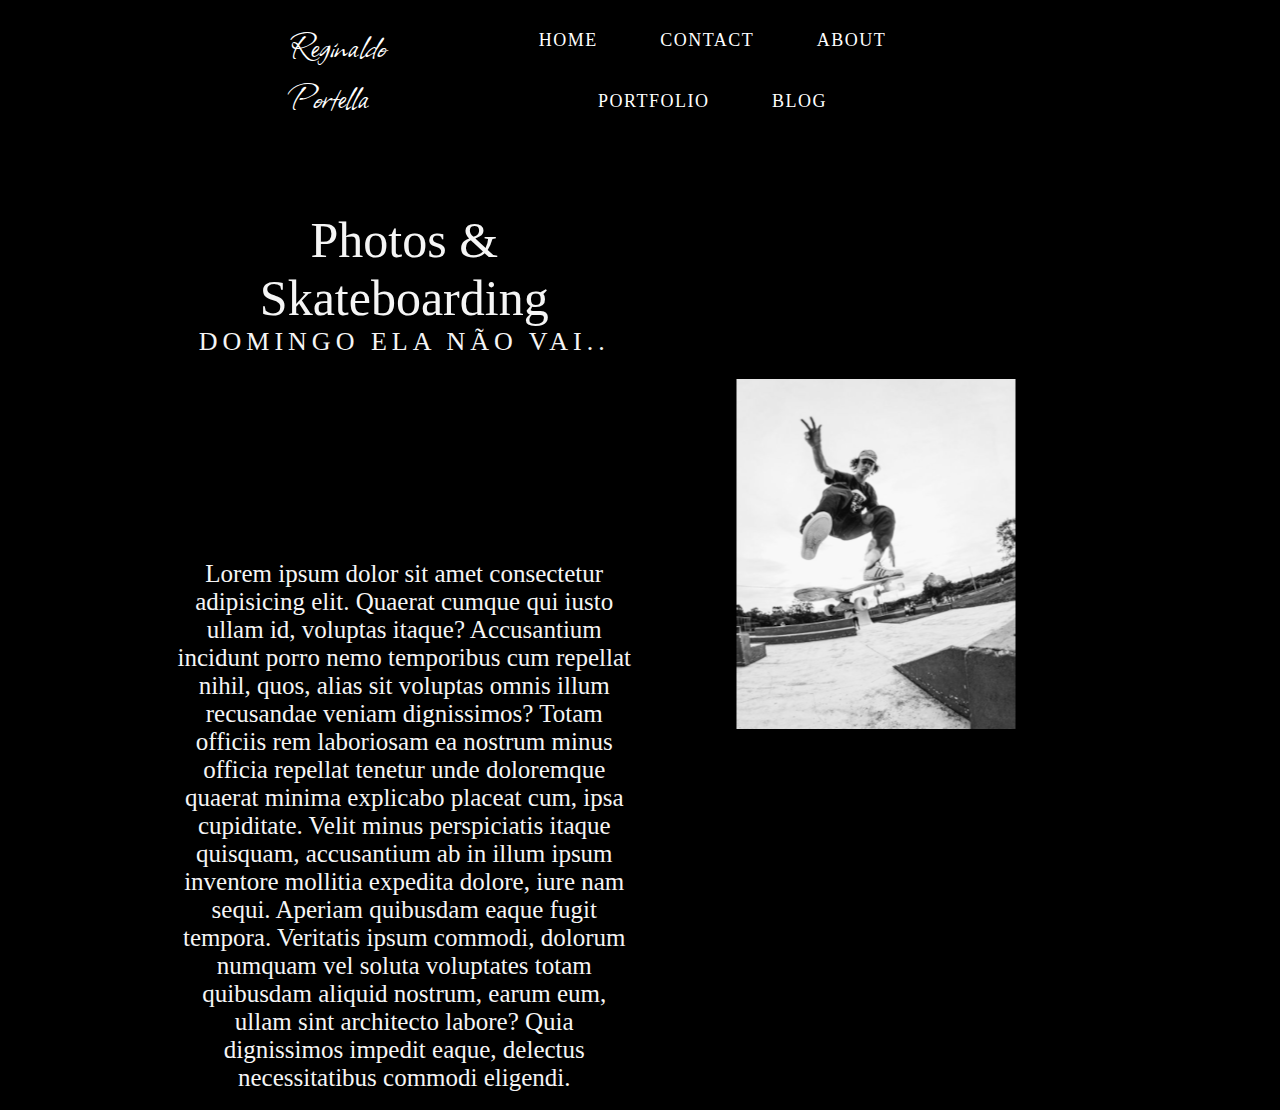
==== blog.html @ 15ab2d56 "input hero project" ====
<!DOCTYPE html>
<html lang="pt-br">
<head>
    <meta charset="UTF-8">
    <meta http-equiv="X-UA-Compatible" content="IE=edge">
    <meta name="viewport" content="width=device-width, initial-scale=1.0">
    <title>Blog Reginaldo Portella</title>
    <link rel="stylesheet" href="style.css">
</head>

<body>
    <!-- nav section -->
    <section id="nav-bar" class="container">
        <section class="nav-bar">
            <div class="nav-list">
                <span class="brand"><a href="index.html">Reginaldo Portella</a></span>
                <div class="hamburger">
                    <div class="bar"></div>
                </div>
                <ul class="nav-options">
                    <li><a href="index.html">HOME</a></li>
                    <li><a href="contact.html">CONTACT</a></li>
                    <li><a href="about.html">ABOUT</a></li>
                    <li><a href="portfolio.html">PORTFOLIO</a></li>
                    <li><a href="about.html">BLOG</a></li>
                </ul>
            </div>
        </section>
    </section>

    <section id="blog" class="blog container">
        <div class="blog-info">
            <span class="blog-info-heading">Photos & Skateboarding</span> <br>
            <span class="blog-info-subheading">Domingo ela não vai..</span>
        </div>
        <p class="blog-info-des">Lorem ipsum dolor sit amet consectetur adipisicing elit. Quaerat cumque qui iusto ullam id, voluptas itaque? Accusantium incidunt porro nemo temporibus cum repellat nihil, quos, alias sit voluptas omnis illum recusandae veniam dignissimos? Totam officiis rem laboriosam ea nostrum minus officia repellat tenetur unde doloremque quaerat minima explicabo placeat cum, ipsa cupiditate. Velit minus perspiciatis itaque quisquam, accusantium ab in illum ipsum inventore mollitia expedita dolore, iure nam sequi. Aperiam quibusdam eaque fugit tempora. Veritatis ipsum commodi, dolorum numquam vel soluta voluptates totam quibusdam aliquid nostrum, earum eum, ullam sint architecto labore? Quia dignissimos impedit eaque, delectus necessitatibus commodi eligendi.</p>
        <div class="blog-img">
            <img src="images/img16.png" alt="">
        </div>
    </section>

    <script src="script.js"></script>
</body>

</html>
---- style.css ----
* {
    border: 0;
    margin: 0;
    box-sizing: border-box;
    text-decoration: none;
}

@font-face {
    font-family: 'brand';
    src: url('fonts/Allison-Regular.ttf') format('truetype');
}
:root {
    --font-brand: 'brand';
}
html {
    font-size: 10px;
    font-family: 'Montserrat' sans-serif;
    scroll-behavior: smooth;
}
body {
    background-color: black;
    /* color: white; */
}
/* container */
.container {
    width: 100%;
    height: auto;
    display: flex;
    align-items: center;
    justify-content: center;
}

/* @keyframes bg {
    0% {
        left: 0px;
    }
    25% {
        left: -518px;
    }
    50% {
        left: -950px;
    }
    75% {
        left: -1420px;
    }
    100% {
        left: 0px;
    }
} */
/* end slide section */


#nav-bar {
	height: auto;
	width: 100%;
	position: fixed;
	z-index: 100;
	background-color: black;
    /* animation: 7s appear ease-in-out; */
}
.nav-bar {
	left: 0;
	top: 0;
	padding: 1rem 5rem;
	width: 100%;
	display: flex;
	align-items: center;
	justify-content: space-around;
}
.brand a {
	font-family: var(--font-brand), sans-serif;
	font-size: 4rem;
	color: white;
    transition: 350ms;
}
.nav-list {
    width: 100%;
	display: flex;
	align-items: center;
	justify-content: space-between;
}
.hamburger {
	border: 2px solid white;
	border-radius: 50%;
	display: flex;
	align-items: center;
	justify-content: center;
	height: 70px;
	width: 70px;
	transition: .3s ease transform;
	cursor: pointer;
}
.hamburger.active {
	transform: rotate(360deg);
}
.nav-bar .nav-list .hamburger.active .bar:before {
	top: 0;
	transform: rotate(45deg);
}
.nav-bar .nav-list .hamburger.active .bar:after {
	top: 0;
	transform: rotate(-45deg);
}
.nav-bar .nav-list .hamburger.active .bar {
	background-color: transparent;
}
.nav-bar .nav-list .hamburger .bar {
	height: 2px;
	width: 30px;
	background-color: white;
	position: relative;
	display: flex;
}
.nav-bar .nav-list .hamburger .bar::before,
.nav-bar .nav-list .hamburger .bar::after {
	content: '';
	position: absolute;
	left: 0;
	height: 100%;
	width: 100%;
	background-color: white;
	transition: .3s ease all;
}
.nav-bar .nav-list .hamburger .bar::before {
	top: 8px;
}
.nav-bar .nav-list .hamburger .bar::after {
	bottom: 8px;
}
ul {
	position: absolute;
	width: 100%;
	top: 0;
	left: 0;
	background-color: rgb(46, 45, 45);
	padding: 5rem 0;
	transform: translateY(-100%);
	transition: .3s ease transform;
	text-align: center;
	z-index: -1;
}
li {
	list-style: none;
	display: block;
	position: relative;
    /* background-color: aliceblue; */
}
.nav-bar .nav-list ul li:hover:after {
	transform: translateX(-50%) scale(1);
}
.nav-bar .nav-list ul li:after {
	content: '';
	position: absolute;
	width: 5rem;
	height: .2rem;
	background-color: white;
	left: 50%;
	transform: translateX(-50%) scale(0);
	bottom: 0;
	transition: .3s ease transform;
}
ul li a {
	font-size: 1.8rem;
	text-decoration: none;
	text-transform: uppercase;
	color: white;
	display: block;
	letter-spacing: .15rem;
	padding: 2rem 3rem;
}
.nav-list.open ul {
	transform: translateY(90px);
}
/* end nav bar */


/* hero sectio */
.hero {
    min-height: 80vh;
    width: 100%;
    padding-top: 50px;
    justify-content: center;
    background-color: rgba(0, 0, 0, 0.466);
    flex-direction: column-reverse;
    align-items: center;
}
.hero-info {
    width: 100%;
    text-align: center;
}
.hero-info-heading {
    font-size: 5rem;
    font-weight: 500;
    color: white;
    opacity: 1;
    animation: 3s appear ease-in;
}
.hero-info-subheading {
    font-size: 1.6rem;
    text-transform: uppercase;
    letter-spacing: .5rem;
    color: whitesmoke;
    animation: 10s appear ease-in;
}
.hero-info-button {
    margin-top: 30px;
    padding: 2rem 5rem;
    display: inline-block;
    font-size: 1.6rem;
    text-transform: uppercase;
    color: whitesmoke;
    text-decoration: none;
    letter-spacing: .6rem;
    background-color: rgba(85, 85, 85, 0.534);
    transition: 350ms;
    animation: 20s appear ease-in;
}
.hero-info-button:hover {
    color: black;
    background-color: whitesmoke;

}
.hero-img {
    height: auto;
    width: 20%;
    margin-bottom: 3rem;
    animation: 7s appear ease-in;
}
.hero-img img {
    width: 100%;
    border-radius: 50%;
    text-align: center;
}
@keyframes appear {
    from {
        opacity: 0;
    }
    to {
        opacity: 1;
    }
}
/* end hero section */


/* start slide section */
.slide-bg {
    position: fixed;
    top: 30%;
    left: 2500px; /*50%*/
    transform: translateX(-50%);
    width: 450px;
    display: flex;
    /* overflow: hidden; */
    z-index: -100;
    animation: 15s appear ease-in-out;
}
.bg-img {
    position: relative;
    opacity: 0.9;
    animation: 30s bg ease-in-out forwards infinite;
}

@keyframes bg {
    0%
    {
        left: 0;
    }
    50% {
        left: -5600px;
    }
    100% {
        left: 0;
    }
}




/* start about */
.about {
    position: absolute;
    top: 125px;
    left: 50%;
    transform: translateX(-50%);
    width: 100%;
    min-width: 50vh;
    padding: 10rem 5rem;
    flex-direction: column;
}
.about-info {
    text-align: center;
}
.about-info-heading {
    font-size: 4rem;
    text-transform: uppercase;
    letter-spacing: .3rem;
    color: black;
    color: white;
}
.about-info-desc {
    font-size: 2rem;
    line-height: 3rem;
    margin-top: 10px;
    color: white;
}
.about-info-button {
    padding: 1.6rem 2.6rem;
    display: inline-block;
    background-color: rgba(0, 0, 0, 0.548);
    color: whitesmoke;
    text-decoration: none;
    font-size: 1.6rem;
    text-transform: uppercase;
    margin-top: 20px;
}
.about-img-wrapper {
    margin-top: 30px;
    height: auto;
    max-width: 400px;
    position: relative;
    display: inline-block;
}
.about-img-wrapper img {
    height: 100%;
    width: 100%;
}
.about .about-img .about-img-wrapper::after {
    position: absolute;
    content: '';
    top: 50%;
    right: -5rem;
    transform: translateY(-50%);
    width: 70%;
    height: 120%;
    background-color: rgba(85, 85, 85, 0.534);
    z-index: -1;
}
/* end about section */


/* start portfolio section */
.portfolio {
    position: absolute;
    top: 100px;
    width: 100%;
    min-width: 50vh;
    padding: 10rem 5rem;
    flex-direction: column;
}
.portfolio-info {
    text-align: center;
}
.portfolio-info-heading {
    font-size: 4rem;
    text-transform: uppercase;
    letter-spacing: .3rem;
    color: black;
    color: white;
}
.portfolio-info-desc {
    font-size: 2rem;
    line-height: 3rem;
    margin-top: 10px;
    color: white;
}
.portfolio-img {
    width: 95vw;
    display: flex;
}
.img-p {
    margin: auto;
    text-align: center;
    align-items: center;
    justify-content: space-around;
    flex-wrap: wrap;
}
/* end portfolio section */


/* contact section */
.footer {
    position: absolute;
    top: 200px;
    min-height: 50vh;
    width: 100%;
    background-color: black;
    color: white;
    flex-direction: column;
    text-align: center;
    padding: 5rem;
}
.footer-contact {
    padding: 20px;
}
.footer-contact-heading {
    font-size: 2.5rem;
    text-transform: uppercase;
    letter-spacing: 2px;
    margin-bottom: 10px;
}
.footer-contact-info {
    font-size: 1.4rem;
    padding-top: 10px;
    letter-spacing: .2rem;
}
.footer-social-icon a {
    color: white;
    font-size: 3.3rem;
    margin: .4rem;
    display: inline-block;
}

.footer-social-follow {
    display: flex;
    align-items: center;
    text-align: center;
    letter-spacing: 2rem;
    padding: 1rem;
}
/* end contact section */



/* blog section */
.blog {
    /* padding: 50px; */
    max-width: 969px;
    /* padding-top: 50px; */
    position: absolute;
    left: 50%;
    transform: translate(-50%);
    justify-content: center;
    place-items: center;
    /* margin-top: 550px; */
    /* flex-direction: column-reverse; */
    display: grid;
    grid-template-columns: repeat(2, 1fr);
    grid-template-rows: repeat(2, 1fr);
    gap: 1rem;
}
.blog-info {
    text-align: center;
    color: whitesmoke;
    grid-column: 1 / 2;
}
.blog-info-heading {
    font-size: 5rem;
    font-weight: 400;
    color: whitesmoke;
}
.blog-info-subheading {
    font-size: 2.6rem;
    text-transform: uppercase;
    letter-spacing: .5rem;
    color: whitesmoke;
}
.blog-info-des {
    text-align: center;
    color: whitesmoke;
    font-size: 2.5rem;
    grid-column: 1;
}
.blog-img {
    padding: 50px;
    grid-row: 1 / -1;
    grid-column: 2;
}
.blog-img img {
    width: 100%;
}
/* end blog section */


/* media querry desktop only */
@media only screen and (max-width: 1200px) {
    .hero .hero-info .hero-info-heading {
        font-size: 4rem;
    }
    .hero .hero-info .hero-info-subheading {
        letter-spacing: .8rem;
    }
}

/* media querry  for desktop and tab*/
@media screen and (min-width: 768px) {
    /* nav */
    .nav-bar .nav-list .hamburger {
        display: none;
    }
    .nav-bar {
        max-width: 800px;
    }
    .nav-bar .nav-list ul {
        transform: translateX(0);
        position: initial;
        padding: 0;
        z-index: initial;
        background-color: transparent;
    }
    .nav-bar .nav-list ul li {
        display: inline-block;
    }
    /* home */
    .hero {
        height: 100vh;
        flex-direction: row;
        padding-left: 10%;
        justify-content: center;
        text-align: center;
    }
    .hero .hero-info {
        max-width: 30%;
        text-align: left;
    }
    .hero .hero-info .hero-info-subheading {
        font-size: 1.3rem;
        letter-spacing: .5rem;
    }
    .hero .hero-img {
        min-width: 400px;
        max-width: 1000px;
        z-index: 100;
    }
    /* about */
    .about {
        width: 80%;
        margin: 0 auto;
        flex-direction: row;
        /* background-color: tomato; */
    }
    .about .about-info {
        width: 100%;
        text-align: center;
        padding-right: 10rem;
    }
    .blog.container {
        padding: 1.8rem;
    }
}
/* end media querry desktop */


@media screen and (max-width: 768px) {
    /* hero sec */
    .hero-img {
        padding-top: 5rem;
        width: 60%;
    }
    /* about sec */
    .about {
        min-width: 450px;
        margin: auto;
        position: relative;
        left: 50%;
        transform: translateX(-50%);
    }
    .about-img-wrapper {
        left: 50%;
        transform: translateX(-50%);
        width: 75%;
    }
    /* contact */
    .footer-contact-heading {
        font-size: 3.8rem;
        padding: 1rem;
    }
    .footer-contact-info {
        font-size: 2.5rem;
    }
    /* portfolio sec */
    .portfolio {
        min-width: 450px;
        left: 50%;
        transform: translateX(-50%);
    }
    .img-p img {
        width: 85%;
    }
    /* blog */
    .blog.container {
        padding-top: 10rem;
    }
    .blog {
        max-width: 400px;
        margin: auto;
        display: block;
        flex-direction: column;
    }
}





/* mobile version */
@media screen and (max-width: 360px) {
    .footer-contact-heading {
        font-size: 3rem;
    }
    .footer-contact-info {
        font-size: 2.8rem;
    }
    .about {
        min-width: 350px;
        position: absolute;
        left: 50%;
        transform: translateX(-50%);
        width: 20%;
    }
    .about-info {
        min-width: 320px;
    }
    /* portfolio */
    .portfolio {
        min-width: 450px;
        left: 50%;
        transform: translateX(-50%);
    }
    .portfolio-info {
        margin-left: 20px;
    }
    .portfolio-img {
        position: absolute;
        top: 275px;
        left: 52%;
        transform: translateX(-50%);
    }
    .img-p {
        min-width: 40px;
        left: 10px;
    }
    .img-p img {
        width: 90%;
        margin: auto;
    }
}
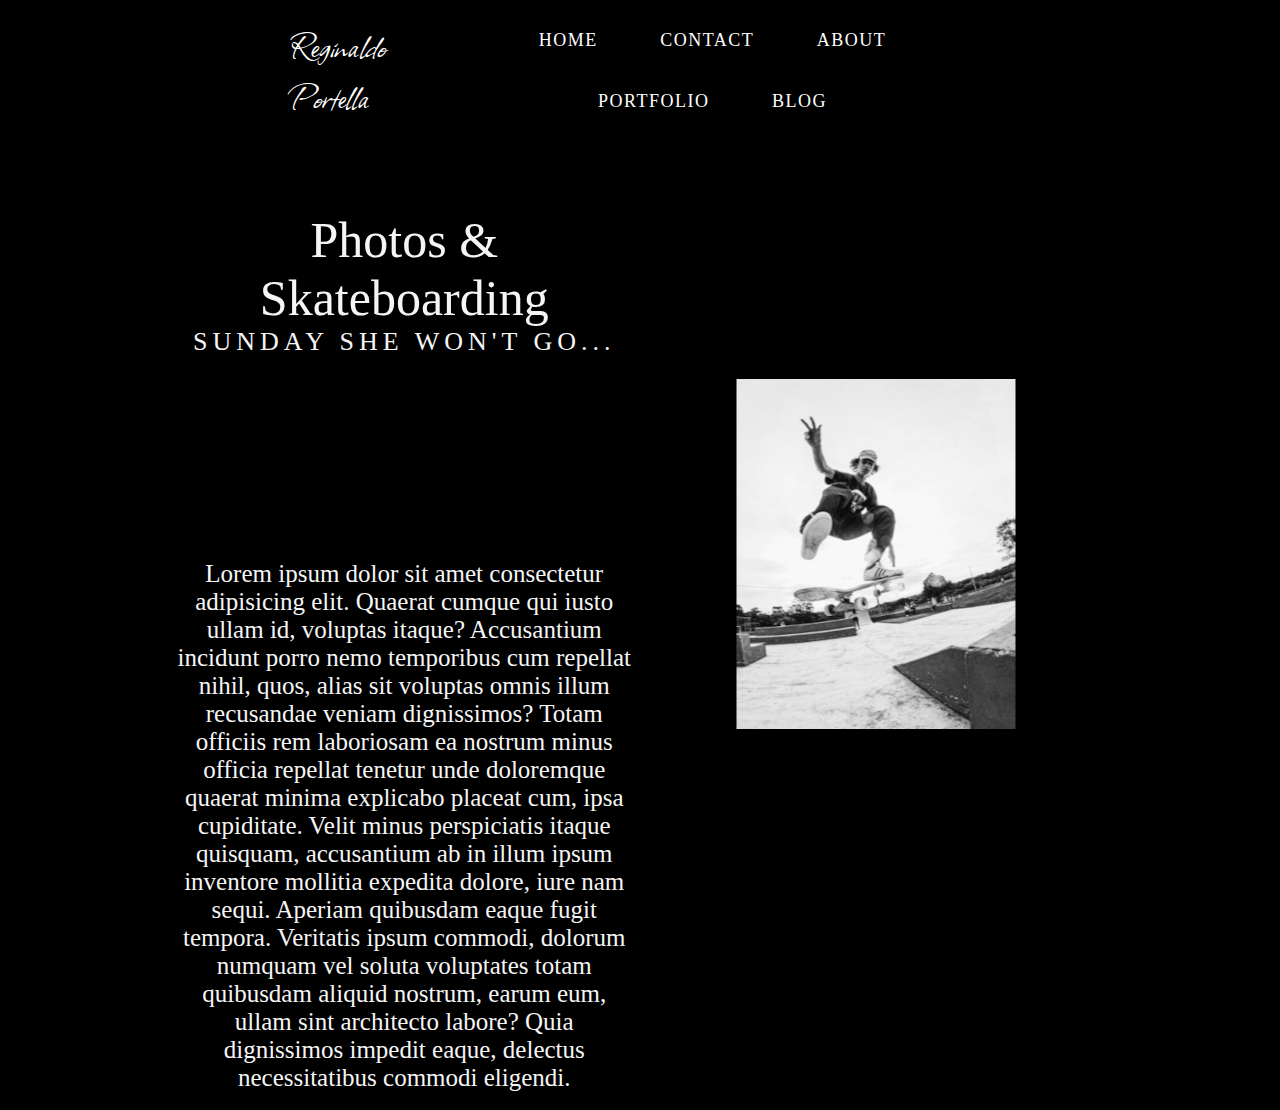
==== commit 8ce65d2d: "Info Issues" ====
--- a/blog.html
+++ b/blog.html
@@ -31,7 +31,7 @@
     <section id="blog" class="blog container">
         <div class="blog-info">
             <span class="blog-info-heading">Photos & Skateboarding</span> <br>
-            <span class="blog-info-subheading">Domingo ela não vai..</span>
+            <span class="blog-info-subheading">Sunday she won't go...</span>
         </div>
         <p class="blog-info-des">Lorem ipsum dolor sit amet consectetur adipisicing elit. Quaerat cumque qui iusto ullam id, voluptas itaque? Accusantium incidunt porro nemo temporibus cum repellat nihil, quos, alias sit voluptas omnis illum recusandae veniam dignissimos? Totam officiis rem laboriosam ea nostrum minus officia repellat tenetur unde doloremque quaerat minima explicabo placeat cum, ipsa cupiditate. Velit minus perspiciatis itaque quisquam, accusantium ab in illum ipsum inventore mollitia expedita dolore, iure nam sequi. Aperiam quibusdam eaque fugit tempora. Veritatis ipsum commodi, dolorum numquam vel soluta voluptates totam quibusdam aliquid nostrum, earum eum, ullam sint architecto labore? Quia dignissimos impedit eaque, delectus necessitatibus commodi eligendi.</p>
         <div class="blog-img">
--- a/style.css
+++ b/style.css
@@ -273,9 +273,6 @@
     }
 }
 
-
-
-
 /* start about */
 .about {
     position: absolute;
@@ -383,13 +380,14 @@
     top: 200px;
     min-height: 50vh;
     width: 100%;
-    background-color: black;
-    color: white;
+    background-color: #ffff;
+    color: #000000;
     flex-direction: column;
     text-align: center;
     padding: 5rem;
 }
 .footer-contact {
+    width: 100vw;
     padding: 20px;
 }
 .footer-contact-heading {
@@ -399,13 +397,13 @@
     margin-bottom: 10px;
 }
 .footer-contact-info {
-    font-size: 1.4rem;
+    font-size: 2rem;
     padding-top: 10px;
-    letter-spacing: .2rem;
+    letter-spacing: .5rem;
 }
 .footer-social-icon a {
-    color: white;
-    font-size: 3.3rem;
+    color: #000000;
+    font-size: 3.5rem;
     margin: .4rem;
     display: inline-block;
 }
@@ -413,8 +411,9 @@
 .footer-social-follow {
     display: flex;
     align-items: center;
-    text-align: center;
-    letter-spacing: 2rem;
+    place-items: center;
+    text-align: center;
+    letter-spacing: 3rem;
     padding: 1rem;
 }
 /* end contact section */
@@ -633,4 +632,5 @@
         width: 90%;
         margin: auto;
     }
+
 }